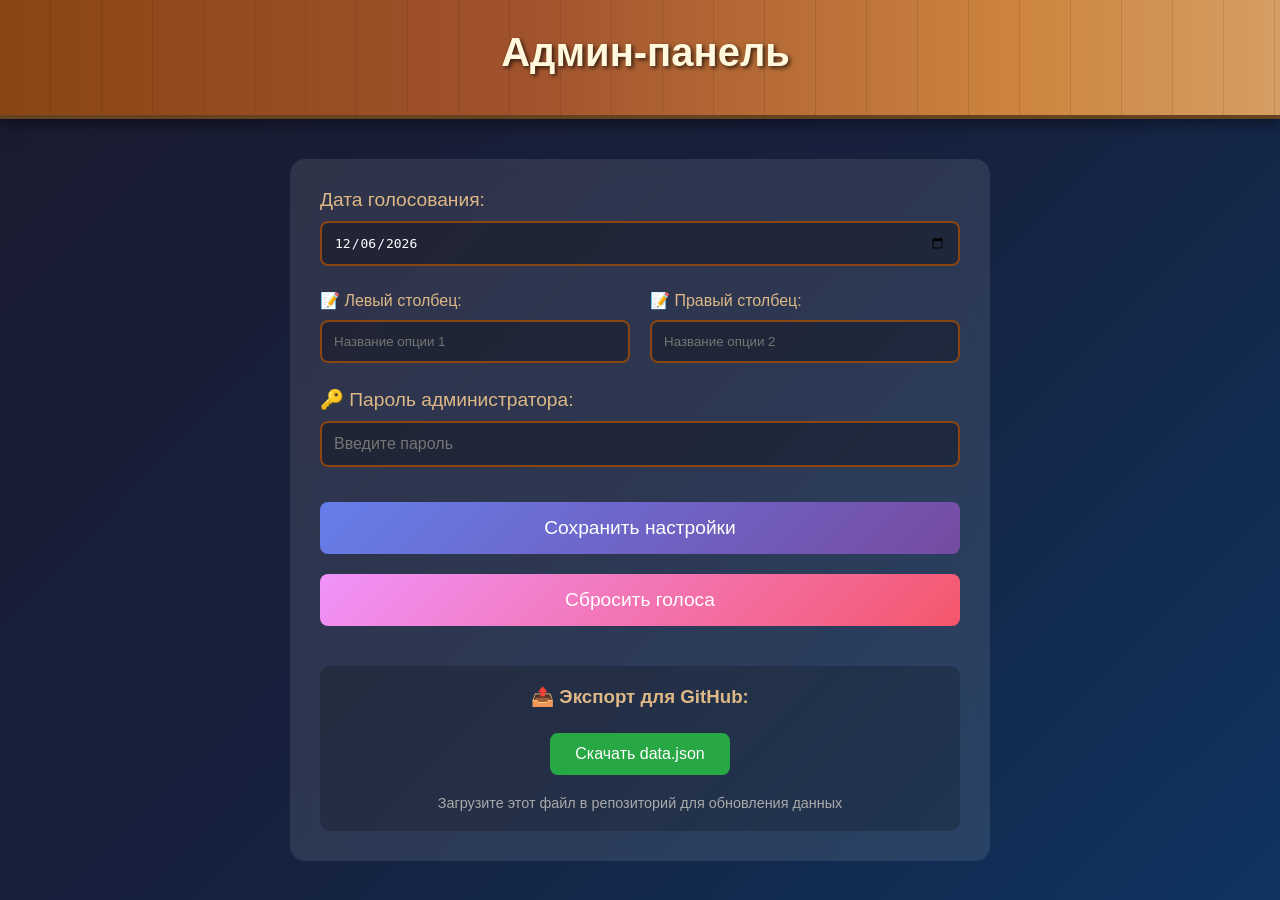
==== admin.html @ f6405e1c "Add files via upload" ====
<!DOCTYPE html>
<html lang="ru">
<head>
    <meta charset="UTF-8">
    <meta name="viewport" content="width=device-width, initial-scale=1.0">
    <title>Админ-панель</title>
    <link rel="stylesheet" href="style.css">
</head>
<body>
    <div class="wood-header">
        <h1>️ Админ-панель</h1>
    </div>

    <div class="admin-container">
        <div class="form-group">
            <label> Дата голосования:</label>
            <input type="date" id="vote-date">
        </div>

        <div class="columns-setup">
            <div class="column-input">
                <label>📝 Левый столбец:</label>
                <input type="text" id="left-option" placeholder="Название опции 1">
            </div>

            <div class="column-input">
                <label>📝 Правый столбец:</label>
                <input type="text" id="right-option" placeholder="Название опции 2">
            </div>
        </div>

        <div class="form-group">
            <label>🔑 Пароль администратора:</label>
            <input type="password" id="admin-password" placeholder="Введите пароль">
        </div>

        <button class="save-btn" onclick="saveSettings()"> Сохранить настройки</button>
        <button class="reset-btn" onclick="resetVotes()"> Сбросить голоса</button>
        
        <div class="export-section">
            <h3>📤 Экспорт для GitHub:</h3>
            <button onclick="exportData()">Скачать data.json</button>
            <p class="hint">Загрузите этот файл в репозиторий для обновления данных</p>
        </div>
    </div>

    <script src="admin.js"></script>
</body>
</html>
---- style.css ----
* {
    margin: 0;
    padding: 0;
    box-sizing: border-box;
}

body {
    font-family: 'Segoe UI', Tahoma, Geneva, Verdana, sans-serif;
    background: linear-gradient(135deg, #1a1a2e 0%, #16213e 50%, #0f3460 100%);
    min-height: 100vh;
    color: #fff;
}

.wood-header {
    background: linear-gradient(90deg, #8B4513 0%, #A0522D 20%, #CD853F 40%, #DEB887 60%, #CD853F 80%, #A0522D 100%);
    background-size: 200% 100%;
    padding: 30px;
    text-align: center;
    box-shadow: 0 4px 15px rgba(0,0,0,0.5);
    border-bottom: 4px solid #654321;
    position: relative;
    overflow: hidden;
}

.wood-header::before {
    content: '';
    position: absolute;
    top: 0;
    left: 0;
    right: 0;
    bottom: 0;
    background: repeating-linear-gradient(
        90deg,
        transparent,
        transparent 50px,
        rgba(0,0,0,0.1) 50px,
        rgba(0,0,0,0.1) 51px
    );
    pointer-events: none;
}

.wood-header h1 {
    color: #FFF8DC;
    text-shadow: 2px 2px 4px rgba(0,0,0,0.7);
    font-size: 2.5em;
    margin-bottom: 10px;
    position: relative;
    z-index: 1;
}

.wood-header p {
    color: #FFE4B5;
    font-size: 1.2em;
    position: relative;
    z-index: 1;
}

.container {
    max-width: 900px;
    margin: 50px auto;
    padding: 20px;
}

.voting-box {
    display: flex;
    justify-content: space-between;
    align-items: center;
    gap: 20px;
    flex-wrap: wrap;
}

.option {
    flex: 1;
    min-width: 250px;
    background: rgba(255,255,255,0.1);
    border: 3px solid #DEB887;
    border-radius: 15px;
    padding: 40px 20px;
    text-align: center;
    cursor: pointer;
    transition: all 0.3s ease;
    backdrop-filter: blur(10px);
}

.option:hover {
    transform: translateY(-5px);
    box-shadow: 0 10px 30px rgba(222,184,135,0.4);
    background: rgba(255,255,255,0.15);
}

.option h2 {
    font-size: 1.8em;
    margin-bottom: 20px;
    color: #FFE4B5;
}

.progress-bar {
    width: 100%;
    height: 30px;
    background: rgba(0,0,0,0.3);
    border-radius: 15px;
    overflow: hidden;
    margin: 15px 0;
    border: 2px solid #8B4513;
}

.progress {
    height: 100%;
    background: linear-gradient(90deg, #FFD700, #FFA500);
    transition: width 0.5s ease;
    border-radius: 13px;
}

.percentage {
    font-size: 2em;
    font-weight: bold;
    color: #FFD700;
}

.divider {
    font-size: 2em;
    font-weight: bold;
    color: #DEB887;
    padding: 20px;
    background: rgba(139,69,19,0.3);
    border-radius: 50%;
    width: 80px;
    height: 80px;
    display: flex;
    align-items: center;
    justify-content: center;
    border: 3px solid #DEB887;
}

.stats {
    text-align: center;
    margin-top: 40px;
    padding: 20px;
    background: rgba(255,255,255,0.05);
    border-radius: 10px;
    font-size: 1.3em;
}

/* Админ-панель */
.admin-container {
    max-width: 700px;
    margin: 40px auto;
    padding: 30px;
    background: rgba(255,255,255,0.1);
    border-radius: 15px;
    backdrop-filter: blur(10px);
}

.form-group {
    margin-bottom: 25px;
}

.form-group label {
    display: block;
    margin-bottom: 10px;
    font-size: 1.2em;
    color: #DEB887;
}

.form-group input {
    width: 100%;
    padding: 12px;
    border: 2px solid #8B4513;
    border-radius: 8px;
    background: rgba(0,0,0,0.3);
    color: #fff;
    font-size: 1em;
}

.columns-setup {
    display: grid;
    grid-template-columns: 1fr 1fr;
    gap: 20px;
    margin-bottom: 25px;
}

.column-input label {
    display: block;
    margin-bottom: 10px;
    color: #DEB887;
}

.column-input input {
    width: 100%;
    padding: 12px;
    border: 2px solid #8B4513;
    border-radius: 8px;
    background: rgba(0,0,0,0.3);
    color: #fff;
}

.save-btn, .reset-btn {
    width: 100%;
    padding: 15px;
    margin: 10px 0;
    border: none;
    border-radius: 8px;
    font-size: 1.2em;
    cursor: pointer;
    transition: all 0.3s;
}

.save-btn {
    background: linear-gradient(135deg, #667eea 0%, #764ba2 100%);
    color: white;
}

.reset-btn {
    background: linear-gradient(135deg, #f093fb 0%, #f5576c 100%);
    color: white;
}

.save-btn:hover, .reset-btn:hover {
    transform: translateY(-2px);
    box-shadow: 0 5px 15px rgba(0,0,0,0.3);
}

.export-section {
    margin-top: 30px;
    padding: 20px;
    background: rgba(0,0,0,0.2);
    border-radius: 10px;
    text-align: center;
}

.export-section h3 {
    margin-bottom: 15px;
    color: #DEB887;
}

.export-section button {
    padding: 12px 25px;
    background: #28a745;
    color: white;
    border: none;
    border-radius: 8px;
    cursor: pointer;
    font-size: 1em;
    margin: 10px;
}

.hint {
    margin-top: 10px;
    font-size: 0.9em;
    color: #aaa;
}

@media (max-width: 768px) {
    .columns-setup {
        grid-template-columns: 1fr;
    }
    
    .voting-box {
        flex-direction: column;
    }
    
    .divider {
        transform: rotate(90deg);
    }
}
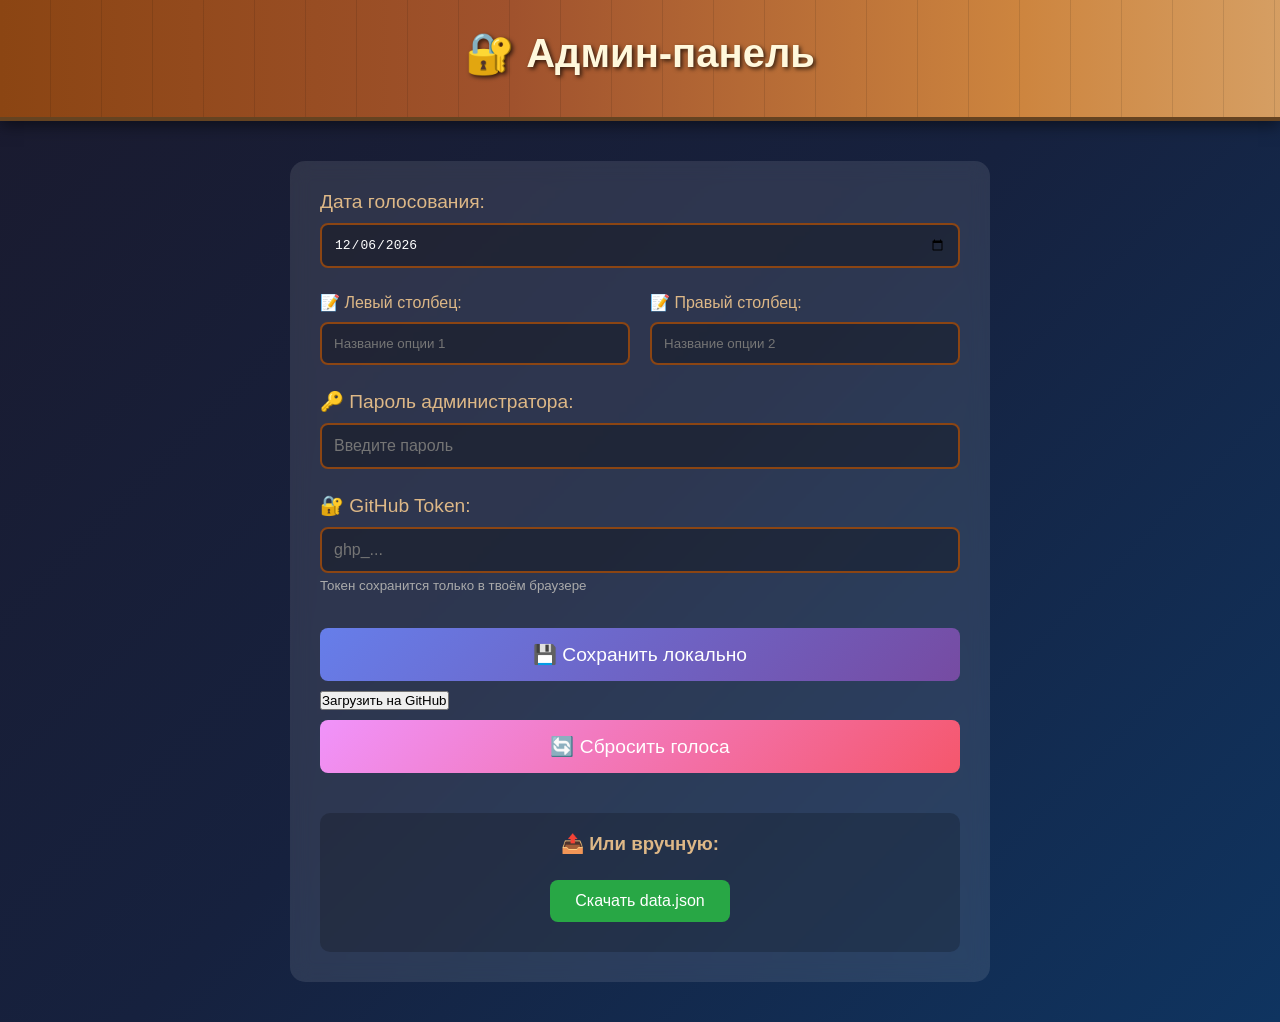
==== commit f7d3f454: "Update admin.html" ====
--- a/admin.html
+++ b/admin.html
@@ -8,7 +8,7 @@
 </head>
 <body>
     <div class="wood-header">
-        <h1>️ Админ-панель</h1>
+        <h1>🔐 Админ-панель</h1>
     </div>
 
     <div class="admin-container">
@@ -34,16 +34,26 @@
             <input type="password" id="admin-password" placeholder="Введите пароль">
         </div>
 
-        <button class="save-btn" onclick="saveSettings()"> Сохранить настройки</button>
-        <button class="reset-btn" onclick="resetVotes()"> Сбросить голоса</button>
+        <div class="form-group">
+            <label>🔐 GitHub Token:</label>
+            <input type="password" id="github-token" placeholder="ghp_...">
+            <small style="color: #aaa; display: block; margin-top: 5px;">
+                Токен сохранится только в твоём браузере
+            </small>
+        </div>
+
+        <button class="save-btn" onclick="saveSettings()">💾 Сохранить локально</button>
+        <button class="auto-save-btn" onclick="saveAndPushToGitHub()"> Загрузить на GitHub</button>
+        <button class="reset-btn" onclick="resetVotes()">🔄 Сбросить голоса</button>
         
         <div class="export-section">
-            <h3>📤 Экспорт для GitHub:</h3>
+            <h3>📤 Или вручную:</h3>
             <button onclick="exportData()">Скачать data.json</button>
-            <p class="hint">Загрузите этот файл в репозиторий для обновления данных</p>
         </div>
+
+        <div id="status" class="status-message"></div>
     </div>
 
     <script src="admin.js"></script>
 </body>
-</html>+</html>
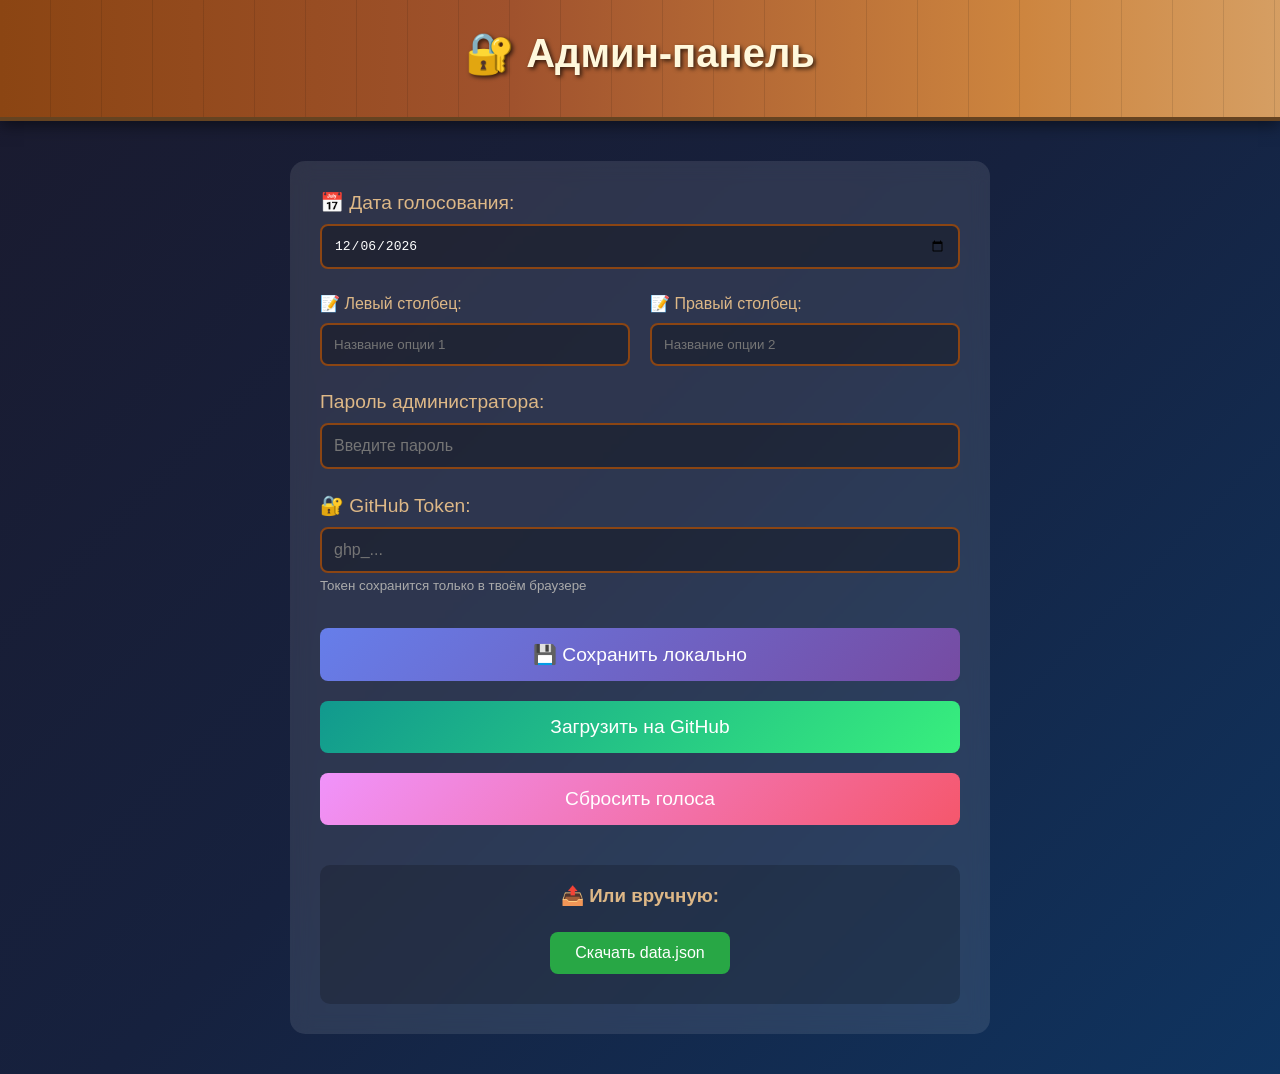
==== commit 5202b499: "Update admin.html" ====
--- a/admin.html
+++ b/admin.html
@@ -13,7 +13,7 @@
 
     <div class="admin-container">
         <div class="form-group">
-            <label> Дата голосования:</label>
+            <label>📅 Дата голосования:</label>
             <input type="date" id="vote-date">
         </div>
 
@@ -30,7 +30,7 @@
         </div>
 
         <div class="form-group">
-            <label>🔑 Пароль администратора:</label>
+            <label> Пароль администратора:</label>
             <input type="password" id="admin-password" placeholder="Введите пароль">
         </div>
 
@@ -44,7 +44,7 @@
 
         <button class="save-btn" onclick="saveSettings()">💾 Сохранить локально</button>
         <button class="auto-save-btn" onclick="saveAndPushToGitHub()"> Загрузить на GitHub</button>
-        <button class="reset-btn" onclick="resetVotes()">🔄 Сбросить голоса</button>
+        <button class="reset-btn" onclick="resetVotes()"> Сбросить голоса</button>
         
         <div class="export-section">
             <h3>📤 Или вручную:</h3>
--- a/style.css
+++ b/style.css
@@ -194,7 +194,7 @@
     color: #fff;
 }
 
-.save-btn, .reset-btn {
+.save-btn, .reset-btn, .auto-save-btn {
     width: 100%;
     padding: 15px;
     margin: 10px 0;
@@ -215,7 +215,12 @@
     color: white;
 }
 
-.save-btn:hover, .reset-btn:hover {
+.auto-save-btn {
+    background: linear-gradient(135deg, #11998e 0%, #38ef7d 100%);
+    color: white;
+}
+
+.save-btn:hover, .reset-btn:hover, .auto-save-btn:hover {
     transform: translateY(-2px);
     box-shadow: 0 5px 15px rgba(0,0,0,0.3);
 }
@@ -248,6 +253,10 @@
     margin-top: 10px;
     font-size: 0.9em;
     color: #aaa;
+}
+
+.status-message {
+    display: none;
 }
 
 @media (max-width: 768px) {
@@ -262,4 +271,4 @@
     .divider {
         transform: rotate(90deg);
     }
-}+}
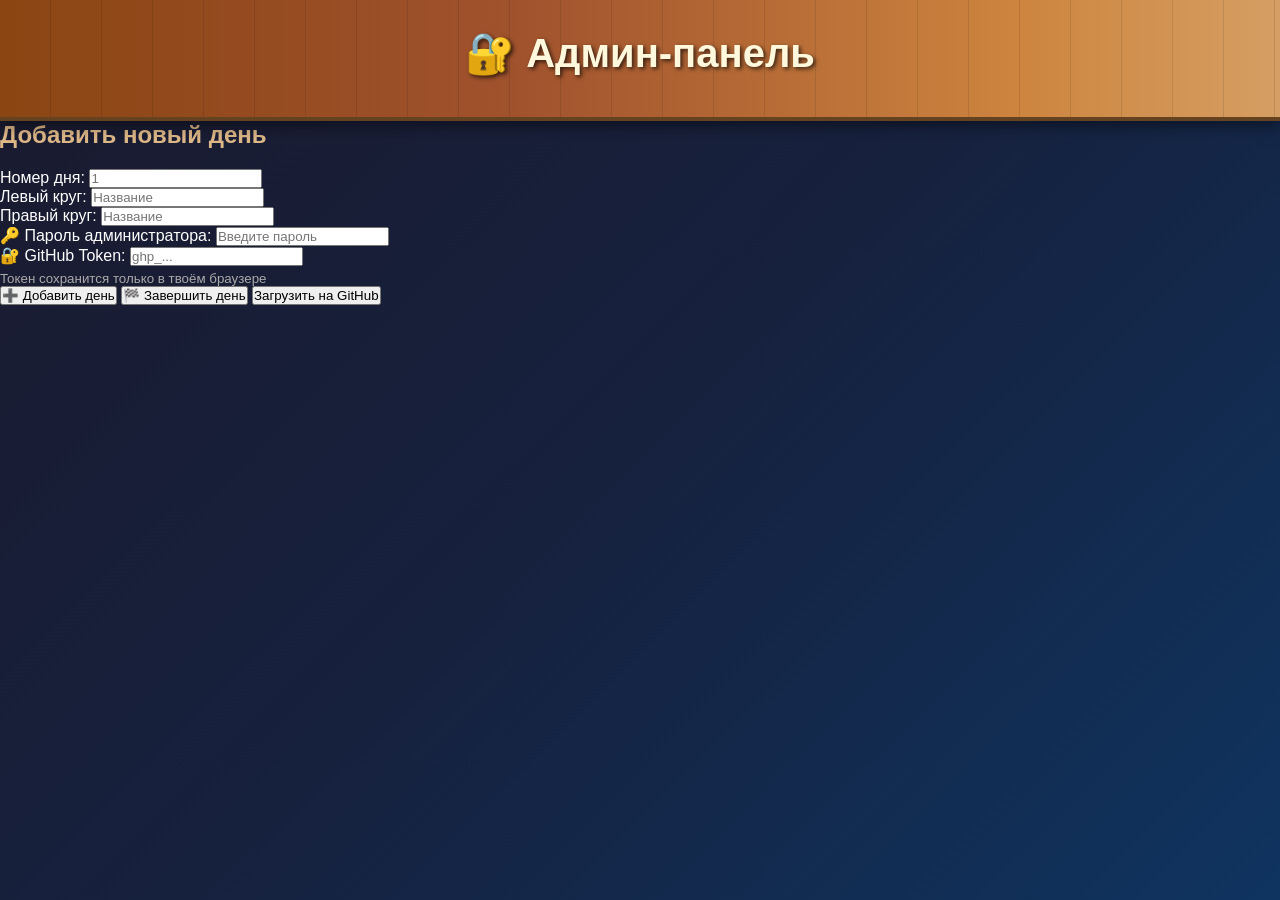
==== commit fecb6127: "Update admin.html" ====
--- a/admin.html
+++ b/admin.html
@@ -12,25 +12,27 @@
     </div>
 
     <div class="admin-container">
+        <h2 style="margin-bottom: 20px; color: #DEB887;">Добавить новый день</h2>
+        
         <div class="form-group">
-            <label>📅 Дата голосования:</label>
-            <input type="date" id="vote-date">
+            <label> Номер дня:</label>
+            <input type="number" id="day-number" placeholder="1" min="1">
         </div>
 
         <div class="columns-setup">
             <div class="column-input">
-                <label>📝 Левый столбец:</label>
-                <input type="text" id="left-option" placeholder="Название опции 1">
+                <label> Левый круг:</label>
+                <input type="text" id="left-option" placeholder="Название">
             </div>
 
             <div class="column-input">
-                <label>📝 Правый столбец:</label>
-                <input type="text" id="right-option" placeholder="Название опции 2">
+                <label> Правый круг:</label>
+                <input type="text" id="right-option" placeholder="Название">
             </div>
         </div>
 
         <div class="form-group">
-            <label> Пароль администратора:</label>
+            <label>🔑 Пароль администратора:</label>
             <input type="password" id="admin-password" placeholder="Введите пароль">
         </div>
 
@@ -42,15 +44,10 @@
             </small>
         </div>
 
-        <button class="save-btn" onclick="saveSettings()">💾 Сохранить локально</button>
-        <button class="auto-save-btn" onclick="saveAndPushToGitHub()"> Загрузить на GitHub</button>
-        <button class="reset-btn" onclick="resetVotes()"> Сбросить голоса</button>
+        <button class="auto-save-btn" onclick="addDay()">➕ Добавить день</button>
+        <button class="reset-btn" onclick="finishDay()">🏁 Завершить день</button>
+        <button class="save-btn" onclick="uploadToGitHub()"> Загрузить на GitHub</button>
         
-        <div class="export-section">
-            <h3>📤 Или вручную:</h3>
-            <button onclick="exportData()">Скачать data.json</button>
-        </div>
-
         <div id="status" class="status-message"></div>
     </div>
 
--- a/style.css
+++ b/style.css
@@ -9,6 +9,7 @@
     background: linear-gradient(135deg, #1a1a2e 0%, #16213e 50%, #0f3460 100%);
     min-height: 100vh;
     color: #fff;
+    overflow-x: hidden;
 }
 
 .wood-header {
@@ -55,220 +56,161 @@
     z-index: 1;
 }
 
-.container {
+.tournament-container {
     max-width: 900px;
     margin: 50px auto;
     padding: 20px;
-}
-
-.voting-box {
-    display: flex;
-    justify-content: space-between;
-    align-items: center;
-    gap: 20px;
-    flex-wrap: wrap;
-}
-
-.option {
-    flex: 1;
-    min-width: 250px;
-    background: rgba(255,255,255,0.1);
-    border: 3px solid #DEB887;
-    border-radius: 15px;
-    padding: 40px 20px;
-    text-align: center;
-    cursor: pointer;
-    transition: all 0.3s ease;
-    backdrop-filter: blur(10px);
-}
-
-.option:hover {
-    transform: translateY(-5px);
-    box-shadow: 0 10px 30px rgba(222,184,135,0.4);
-    background: rgba(255,255,255,0.15);
-}
-
-.option h2 {
-    font-size: 1.8em;
-    margin-bottom: 20px;
-    color: #FFE4B5;
-}
-
-.progress-bar {
-    width: 100%;
-    height: 30px;
-    background: rgba(0,0,0,0.3);
-    border-radius: 15px;
-    overflow: hidden;
-    margin: 15px 0;
-    border: 2px solid #8B4513;
-}
-
-.progress {
-    height: 100%;
-    background: linear-gradient(90deg, #FFD700, #FFA500);
-    transition: width 0.5s ease;
-    border-radius: 13px;
-}
-
-.percentage {
-    font-size: 2em;
-    font-weight: bold;
-    color: #FFD700;
-}
-
-.divider {
-    font-size: 2em;
-    font-weight: bold;
-    color: #DEB887;
-    padding: 20px;
-    background: rgba(139,69,19,0.3);
-    border-radius: 50%;
-    width: 80px;
-    height: 80px;
+    display: flex;
+    flex-direction: column;
+    gap: 80px;
+}
+
+.day-row {
     display: flex;
     align-items: center;
     justify-content: center;
-    border: 3px solid #DEB887;
-}
-
-.stats {
+    gap: 30px;
+    position: relative;
+    animation: fadeIn 0.5s ease;
+}
+
+@keyframes fadeIn {
+    from {
+        opacity: 0;
+        transform: translateY(20px);
+    }
+    to {
+        opacity: 1;
+        transform: translateY(0);
+    }
+}
+
+.circle {
+    width: 150px;
+    height: 150px;
+    border-radius: 50%;
+    background: linear-gradient(135deg, #FF6B00 0%, #FF8C00 100%);
+    display: flex;
+    align-items: center;
+    justify-content: center;
     text-align: center;
-    margin-top: 40px;
-    padding: 20px;
-    background: rgba(255,255,255,0.05);
-    border-radius: 10px;
     font-size: 1.3em;
-}
-
-/* Админ-панель */
-.admin-container {
-    max-width: 700px;
-    margin: 40px auto;
-    padding: 30px;
-    background: rgba(255,255,255,0.1);
+    font-weight: bold;
+    color: #fff;
+    text-shadow: 1px 1px 2px rgba(0,0,0,0.5);
+    box-shadow: 0 5px 20px rgba(255,107,0,0.4);
+    transition: all 0.5s ease;
+    cursor: pointer;
+    padding: 15px;
+    border: 3px solid #FFD700;
+}
+
+.circle:hover {
+    transform: scale(1.1);
+    box-shadow: 0 8px 30px rgba(255,107,0,0.6);
+}
+
+.circle.winner {
+    background: linear-gradient(135deg, #FFD700 0%, #FFA500 100%);
+    box-shadow: 0 0 40px rgba(255,215,0,0.8);
+    animation: glow 2s ease-in-out infinite;
+    border: 4px solid #FFD700;
+}
+
+@keyframes glow {
+    0%, 100% {
+        box-shadow: 0 0 40px rgba(255,215,0,0.8);
+    }
+    50% {
+        box-shadow: 0 0 60px rgba(255,215,0,1);
+    }
+}
+
+.circle.loser {
+    opacity: 0.2;
+    transform: scale(0.8);
+    pointer-events: none;
+}
+
+.day-box {
+    width: 200px;
+    height: 120px;
+    background: linear-gradient(135deg, #FF6B00 0%, #FF8C00 100%);
     border-radius: 15px;
-    backdrop-filter: blur(10px);
-}
-
-.form-group {
-    margin-bottom: 25px;
-}
-
-.form-group label {
-    display: block;
-    margin-bottom: 10px;
-    font-size: 1.2em;
-    color: #DEB887;
-}
-
-.form-group input {
-    width: 100%;
-    padding: 12px;
-    border: 2px solid #8B4513;
-    border-radius: 8px;
-    background: rgba(0,0,0,0.3);
+    display: flex;
+    align-items: center;
+    justify-content: center;
+    font-size: 1.5em;
+    font-weight: bold;
     color: #fff;
-    font-size: 1em;
-}
-
-.columns-setup {
-    display: grid;
-    grid-template-columns: 1fr 1fr;
-    gap: 20px;
-    margin-bottom: 25px;
-}
-
-.column-input label {
-    display: block;
-    margin-bottom: 10px;
-    color: #DEB887;
-}
-
-.column-input input {
-    width: 100%;
-    padding: 12px;
-    border: 2px solid #8B4513;
-    border-radius: 8px;
-    background: rgba(0,0,0,0.3);
-    color: #fff;
-}
-
-.save-btn, .reset-btn, .auto-save-btn {
-    width: 100%;
-    padding: 15px;
-    margin: 10px 0;
-    border: none;
-    border-radius: 8px;
-    font-size: 1.2em;
-    cursor: pointer;
-    transition: all 0.3s;
-}
-
-.save-btn {
-    background: linear-gradient(135deg, #667eea 0%, #764ba2 100%);
-    color: white;
-}
-
-.reset-btn {
-    background: linear-gradient(135deg, #f093fb 0%, #f5576c 100%);
-    color: white;
-}
-
-.auto-save-btn {
-    background: linear-gradient(135deg, #11998e 0%, #38ef7d 100%);
-    color: white;
-}
-
-.save-btn:hover, .reset-btn:hover, .auto-save-btn:hover {
-    transform: translateY(-2px);
-    box-shadow: 0 5px 15px rgba(0,0,0,0.3);
-}
-
-.export-section {
-    margin-top: 30px;
-    padding: 20px;
-    background: rgba(0,0,0,0.2);
-    border-radius: 10px;
-    text-align: center;
-}
-
-.export-section h3 {
-    margin-bottom: 15px;
-    color: #DEB887;
-}
-
-.export-section button {
-    padding: 12px 25px;
-    background: #28a745;
-    color: white;
-    border: none;
-    border-radius: 8px;
-    cursor: pointer;
-    font-size: 1em;
-    margin: 10px;
-}
-
-.hint {
-    margin-top: 10px;
+    text-shadow: 2px 2px 4px rgba(0,0,0,0.5);
+    box-shadow: 0 5px 20px rgba(255,107,0,0.4);
+    position: relative;
+    border: 3px solid #FFD700;
+}
+
+.arrow {
+    position: absolute;
+    width: 50px;
+    height: 2px;
+    background: #fff;
+    top: 50%;
+    transform: translateY(-50%);
+}
+
+.arrow::after {
+    content: '';
+    position: absolute;
+    width: 0;
+    height: 0;
+    border-top: 8px solid transparent;
+    border-bottom: 8px solid transparent;
+}
+
+.arrow-left {
+    right: 100%;
+    margin-right: 10px;
+}
+
+.arrow-left::after {
+    left: -10px;
+    border-right: 12px solid #fff;
+}
+
+.arrow-right {
+    left: 100%;
+    margin-left: 10px;
+}
+
+.arrow-right::after {
+    right: -10px;
+    border-left: 12px solid #fff;
+}
+
+.vote-count {
+    position: absolute;
+    bottom: -30px;
+    left: 50%;
+    transform: translateX(-50%);
     font-size: 0.9em;
-    color: #aaa;
-}
-
-.status-message {
-    display: none;
+    color: #FFD700;
+    white-space: nowrap;
 }
 
 @media (max-width: 768px) {
-    .columns-setup {
-        grid-template-columns: 1fr;
+    .circle {
+        width: 100px;
+        height: 100px;
+        font-size: 1em;
     }
     
-    .voting-box {
-        flex-direction: column;
+    .day-box {
+        width: 150px;
+        height: 90px;
+        font-size: 1.2em;
     }
     
-    .divider {
-        transform: rotate(90deg);
-    }
-}
+    .tournament-container {
+        gap: 50px;
+    }
+}
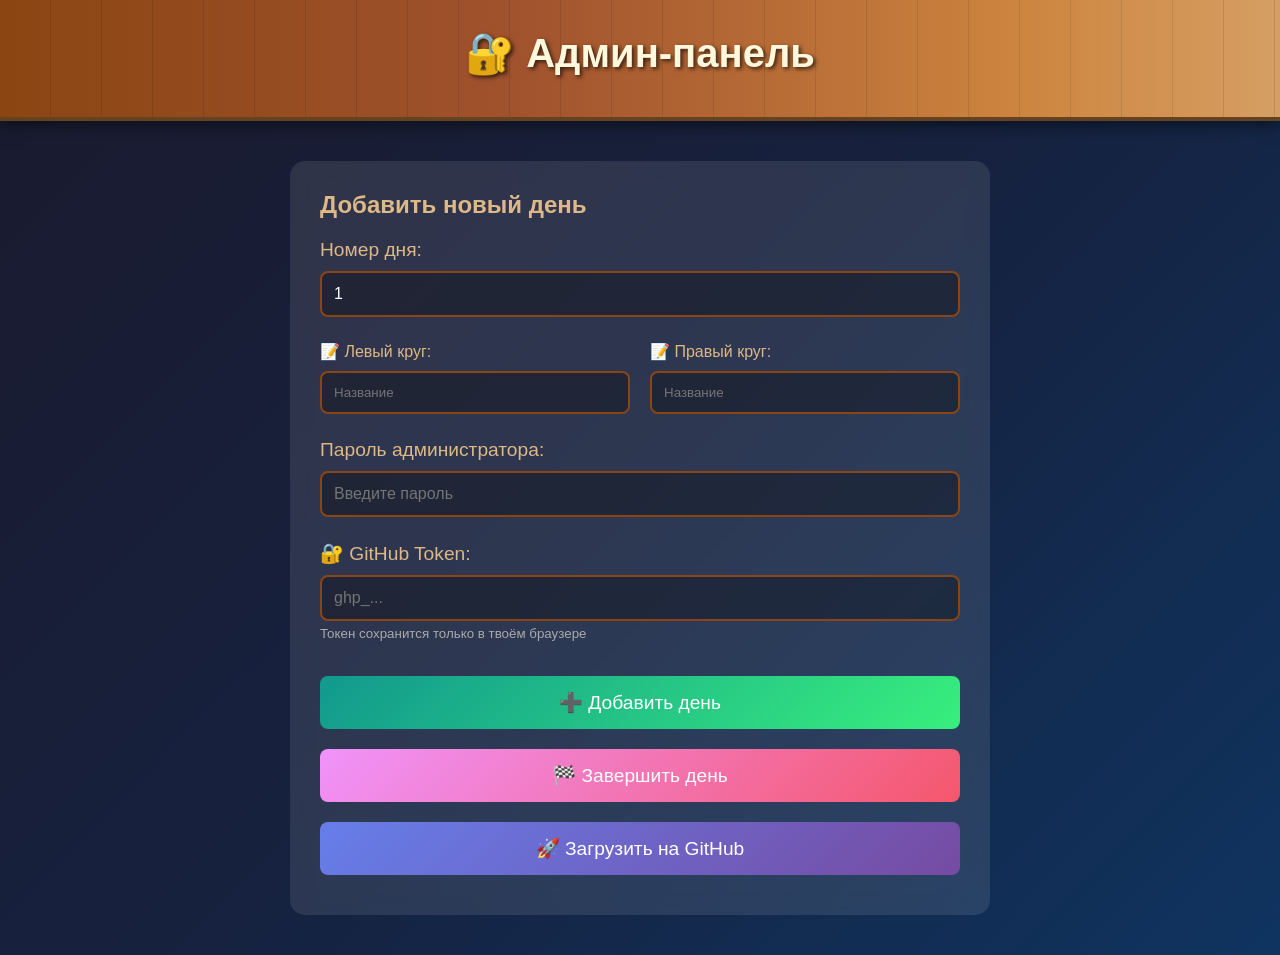
==== commit 14c0273a: "Update admin.html" ====
--- a/admin.html
+++ b/admin.html
@@ -5,6 +5,102 @@
     <meta name="viewport" content="width=device-width, initial-scale=1.0">
     <title>Админ-панель</title>
     <link rel="stylesheet" href="style.css">
+    <style>
+        .admin-container {
+            max-width: 700px;
+            margin: 40px auto;
+            padding: 30px;
+            background: rgba(255,255,255,0.1);
+            border-radius: 15px;
+            backdrop-filter: blur(10px);
+        }
+
+        .form-group {
+            margin-bottom: 25px;
+        }
+
+        .form-group label {
+            display: block;
+            margin-bottom: 10px;
+            font-size: 1.2em;
+            color: #DEB887;
+        }
+
+        .form-group input {
+            width: 100%;
+            padding: 12px;
+            border: 2px solid #8B4513;
+            border-radius: 8px;
+            background: rgba(0,0,0,0.3);
+            color: #fff;
+            font-size: 1em;
+        }
+
+        .columns-setup {
+            display: grid;
+            grid-template-columns: 1fr 1fr;
+            gap: 20px;
+            margin-bottom: 25px;
+        }
+
+        .column-input label {
+            display: block;
+            margin-bottom: 10px;
+            color: #DEB887;
+        }
+
+        .column-input input {
+            width: 100%;
+            padding: 12px;
+            border: 2px solid #8B4513;
+            border-radius: 8px;
+            background: rgba(0,0,0,0.3);
+            color: #fff;
+        }
+
+        button {
+            width: 100%;
+            padding: 15px;
+            margin: 10px 0;
+            border: none;
+            border-radius: 8px;
+            font-size: 1.2em;
+            cursor: pointer;
+            transition: all 0.3s;
+            color: white;
+        }
+
+        .save-btn {
+            background: linear-gradient(135deg, #667eea 0%, #764ba2 100%);
+        }
+
+        .auto-save-btn {
+            background: linear-gradient(135deg, #11998e 0%, #38ef7d 100%);
+        }
+
+        .reset-btn {
+            background: linear-gradient(135deg, #f093fb 0%, #f5576c 100%);
+        }
+
+        button:hover {
+            transform: translateY(-2px);
+            box-shadow: 0 5px 15px rgba(0,0,0,0.3);
+        }
+
+        .status-message {
+            display: none;
+            padding: 15px;
+            border-radius: 8px;
+            margin-top: 20px;
+            text-align: center;
+            font-size: 1.1em;
+        }
+
+        h2 {
+            margin-bottom: 20px;
+            color: #DEB887;
+        }
+    </style>
 </head>
 <body>
     <div class="wood-header">
@@ -12,7 +108,7 @@
     </div>
 
     <div class="admin-container">
-        <h2 style="margin-bottom: 20px; color: #DEB887;">Добавить новый день</h2>
+        <h2>Добавить новый день</h2>
         
         <div class="form-group">
             <label> Номер дня:</label>
@@ -21,18 +117,18 @@
 
         <div class="columns-setup">
             <div class="column-input">
-                <label> Левый круг:</label>
+                <label>📝 Левый круг:</label>
                 <input type="text" id="left-option" placeholder="Название">
             </div>
 
             <div class="column-input">
-                <label> Правый круг:</label>
+                <label>📝 Правый круг:</label>
                 <input type="text" id="right-option" placeholder="Название">
             </div>
         </div>
 
         <div class="form-group">
-            <label>🔑 Пароль администратора:</label>
+            <label> Пароль администратора:</label>
             <input type="password" id="admin-password" placeholder="Введите пароль">
         </div>
 
@@ -46,7 +142,7 @@
 
         <button class="auto-save-btn" onclick="addDay()">➕ Добавить день</button>
         <button class="reset-btn" onclick="finishDay()">🏁 Завершить день</button>
-        <button class="save-btn" onclick="uploadToGitHub()"> Загрузить на GitHub</button>
+        <button class="save-btn" onclick="uploadToGitHub()">🚀 Загрузить на GitHub</button>
         
         <div id="status" class="status-message"></div>
     </div>
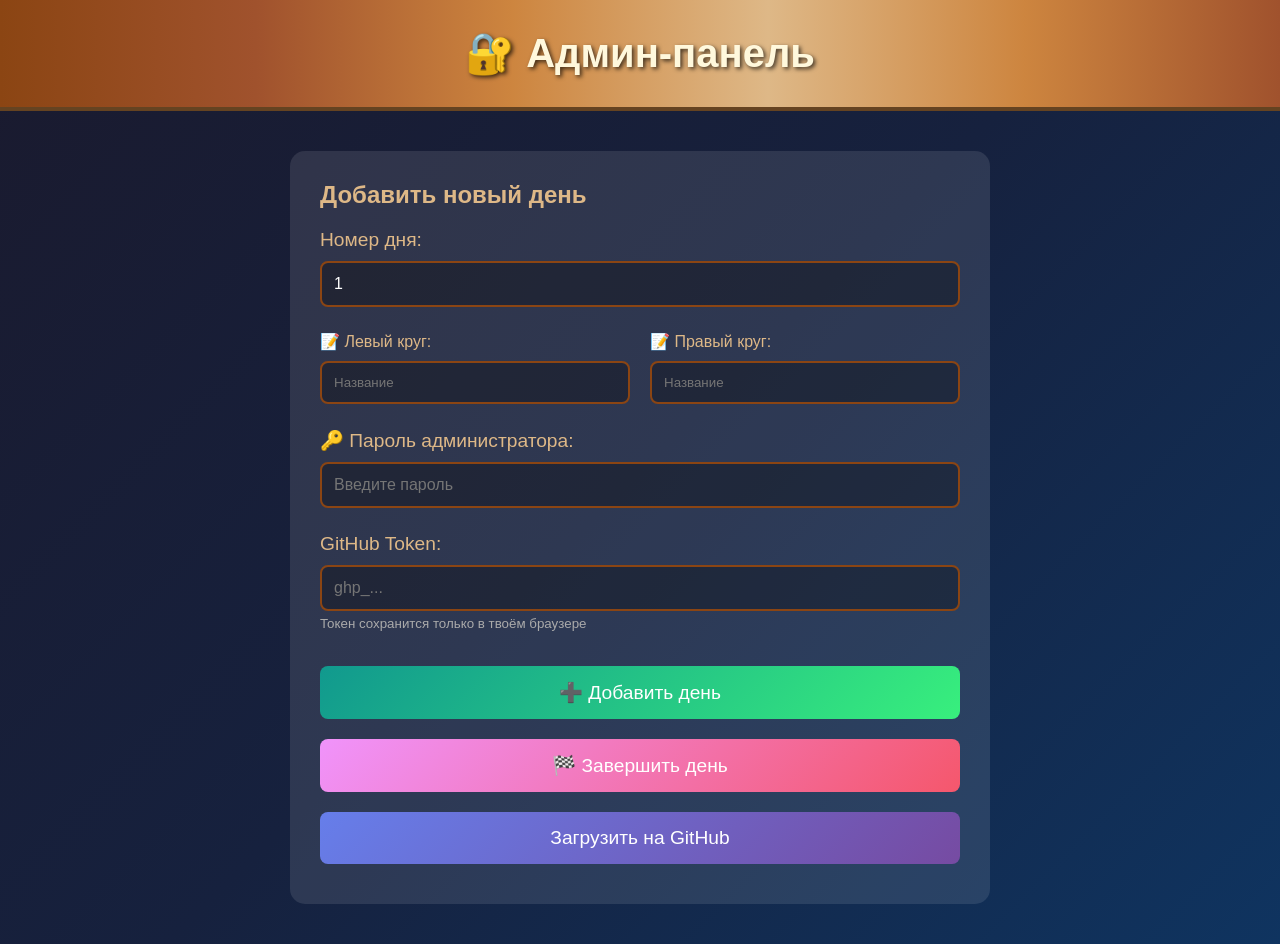
==== commit 9552c377: "Update admin.html" ====
--- a/admin.html
+++ b/admin.html
@@ -4,28 +4,40 @@
     <meta charset="UTF-8">
     <meta name="viewport" content="width=device-width, initial-scale=1.0">
     <title>Админ-панель</title>
-    <link rel="stylesheet" href="style.css">
     <style>
+        * { margin: 0; padding: 0; box-sizing: border-box; }
+        body {
+            font-family: 'Segoe UI', sans-serif;
+            background: linear-gradient(135deg, #1a1a2e 0%, #16213e 50%, #0f3460 100%);
+            min-height: 100vh;
+            color: #fff;
+        }
+        .wood-header {
+            background: linear-gradient(90deg, #8B4513, #A0522D, #CD853F, #DEB887, #CD853F, #A0522D);
+            padding: 30px;
+            text-align: center;
+            border-bottom: 4px solid #654321;
+        }
+        .wood-header h1 {
+            color: #FFF8DC;
+            text-shadow: 2px 2px 4px rgba(0,0,0,0.7);
+            font-size: 2.5em;
+        }
         .admin-container {
             max-width: 700px;
             margin: 40px auto;
             padding: 30px;
             background: rgba(255,255,255,0.1);
             border-radius: 15px;
-            backdrop-filter: blur(10px);
         }
-
-        .form-group {
-            margin-bottom: 25px;
-        }
-
+        h2 { color: #DEB887; margin-bottom: 20px; }
+        .form-group { margin-bottom: 25px; }
         .form-group label {
             display: block;
             margin-bottom: 10px;
             font-size: 1.2em;
             color: #DEB887;
         }
-
         .form-group input {
             width: 100%;
             padding: 12px;
@@ -35,20 +47,17 @@
             color: #fff;
             font-size: 1em;
         }
-
         .columns-setup {
             display: grid;
             grid-template-columns: 1fr 1fr;
             gap: 20px;
             margin-bottom: 25px;
         }
-
         .column-input label {
             display: block;
             margin-bottom: 10px;
             color: #DEB887;
         }
-
         .column-input input {
             width: 100%;
             padding: 12px;
@@ -57,7 +66,6 @@
             background: rgba(0,0,0,0.3);
             color: #fff;
         }
-
         button {
             width: 100%;
             padding: 15px;
@@ -66,39 +74,18 @@
             border-radius: 8px;
             font-size: 1.2em;
             cursor: pointer;
-            transition: all 0.3s;
             color: white;
         }
-
-        .save-btn {
-            background: linear-gradient(135deg, #667eea 0%, #764ba2 100%);
-        }
-
-        .auto-save-btn {
-            background: linear-gradient(135deg, #11998e 0%, #38ef7d 100%);
-        }
-
-        .reset-btn {
-            background: linear-gradient(135deg, #f093fb 0%, #f5576c 100%);
-        }
-
-        button:hover {
-            transform: translateY(-2px);
-            box-shadow: 0 5px 15px rgba(0,0,0,0.3);
-        }
-
+        .auto-save-btn { background: linear-gradient(135deg, #11998e, #38ef7d); }
+        .reset-btn { background: linear-gradient(135deg, #f093fb, #f5576c); }
+        .save-btn { background: linear-gradient(135deg, #667eea, #764ba2); }
+        button:hover { transform: translateY(-2px); box-shadow: 0 5px 15px rgba(0,0,0,0.3); }
         .status-message {
             display: none;
             padding: 15px;
             border-radius: 8px;
             margin-top: 20px;
             text-align: center;
-            font-size: 1.1em;
-        }
-
-        h2 {
-            margin-bottom: 20px;
-            color: #DEB887;
         }
     </style>
 </head>
@@ -120,7 +107,6 @@
                 <label>📝 Левый круг:</label>
                 <input type="text" id="left-option" placeholder="Название">
             </div>
-
             <div class="column-input">
                 <label>📝 Правый круг:</label>
                 <input type="text" id="right-option" placeholder="Название">
@@ -128,21 +114,19 @@
         </div>
 
         <div class="form-group">
-            <label> Пароль администратора:</label>
+            <label>🔑 Пароль администратора:</label>
             <input type="password" id="admin-password" placeholder="Введите пароль">
         </div>
 
         <div class="form-group">
-            <label>🔐 GitHub Token:</label>
+            <label> GitHub Token:</label>
             <input type="password" id="github-token" placeholder="ghp_...">
-            <small style="color: #aaa; display: block; margin-top: 5px;">
-                Токен сохранится только в твоём браузере
-            </small>
+            <small style="color: #aaa; display: block; margin-top: 5px;">Токен сохранится только в твоём браузере</small>
         </div>
 
         <button class="auto-save-btn" onclick="addDay()">➕ Добавить день</button>
         <button class="reset-btn" onclick="finishDay()">🏁 Завершить день</button>
-        <button class="save-btn" onclick="uploadToGitHub()">🚀 Загрузить на GitHub</button>
+        <button class="save-btn" onclick="uploadToGitHub()"> Загрузить на GitHub</button>
         
         <div id="status" class="status-message"></div>
     </div>
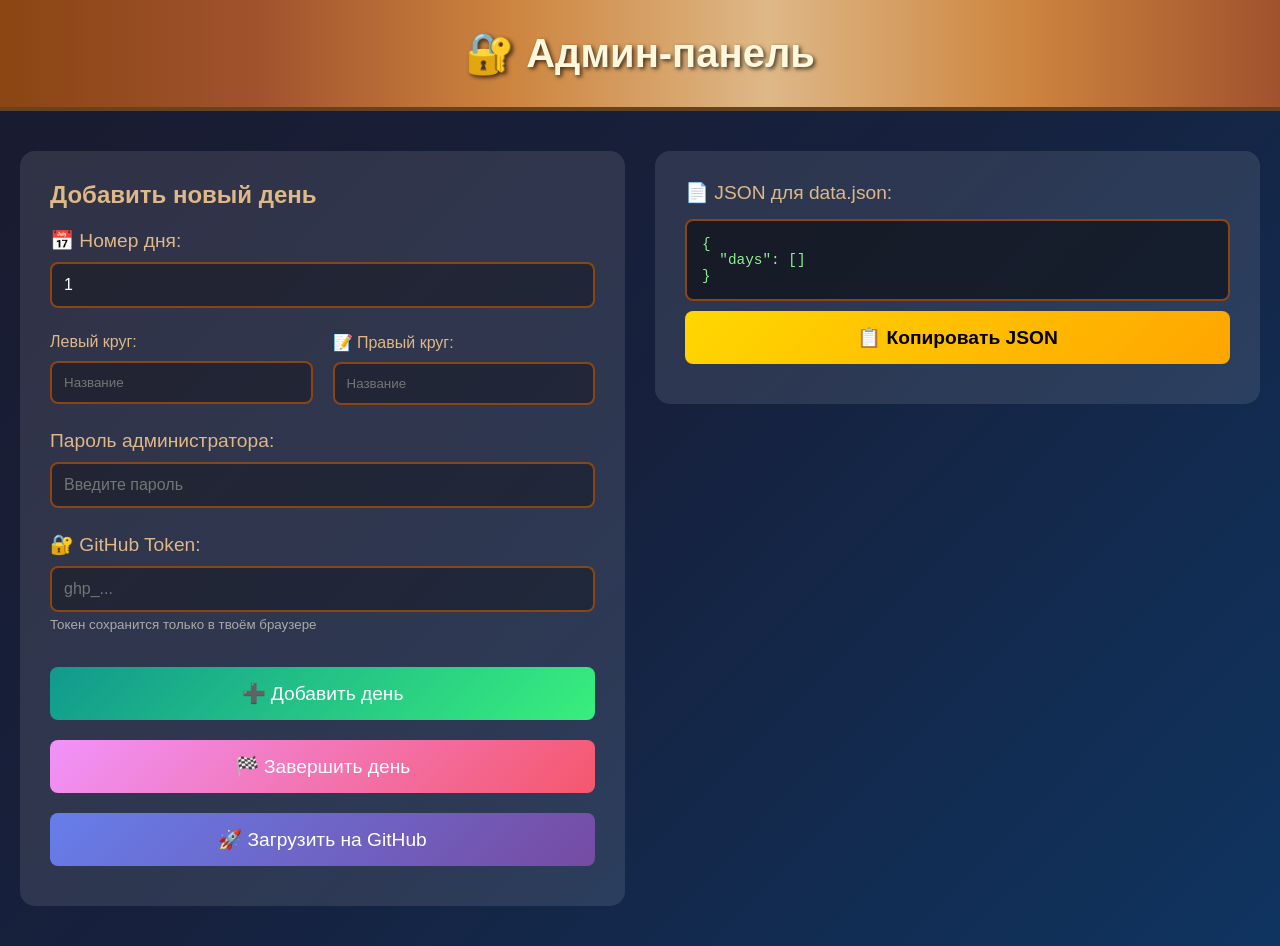
==== commit 640c86ef: "Update admin.html" ====
--- a/admin.html
+++ b/admin.html
@@ -23,12 +23,27 @@
             text-shadow: 2px 2px 4px rgba(0,0,0,0.7);
             font-size: 2.5em;
         }
-        .admin-container {
-            max-width: 700px;
+        .main-container {
+            display: flex;
+            gap: 30px;
+            max-width: 1400px;
             margin: 40px auto;
+            padding: 0 20px;
+        }
+        .form-container {
+            flex: 1;
             padding: 30px;
             background: rgba(255,255,255,0.1);
             border-radius: 15px;
+        }
+        .json-panel {
+            flex: 1;
+            padding: 30px;
+            background: rgba(255,255,255,0.1);
+            border-radius: 15px;
+            position: sticky;
+            top: 20px;
+            height: fit-content;
         }
         h2 { color: #DEB887; margin-bottom: 20px; }
         .form-group { margin-bottom: 25px; }
@@ -79,6 +94,11 @@
         .auto-save-btn { background: linear-gradient(135deg, #11998e, #38ef7d); }
         .reset-btn { background: linear-gradient(135deg, #f093fb, #f5576c); }
         .save-btn { background: linear-gradient(135deg, #667eea, #764ba2); }
+        .copy-btn { 
+            background: linear-gradient(135deg, #FFD700, #FFA500);
+            color: #000;
+            font-weight: bold;
+        }
         button:hover { transform: translateY(-2px); box-shadow: 0 5px 15px rgba(0,0,0,0.3); }
         .status-message {
             display: none;
@@ -87,6 +107,33 @@
             margin-top: 20px;
             text-align: center;
         }
+        .json-display {
+            background: rgba(0,0,0,0.5);
+            border: 2px solid #8B4513;
+            border-radius: 8px;
+            padding: 15px;
+            font-family: 'Courier New', monospace;
+            font-size: 0.9em;
+            color: #90EE90;
+            max-height: 600px;
+            overflow-y: auto;
+            white-space: pre-wrap;
+            word-wrap: break-word;
+        }
+        .json-label {
+            color: #DEB887;
+            font-size: 1.2em;
+            margin-bottom: 15px;
+            display: block;
+        }
+        @media (max-width: 900px) {
+            .main-container {
+                flex-direction: column;
+            }
+            .json-panel {
+                position: static;
+            }
+        }
     </style>
 </head>
 <body>
@@ -94,41 +141,51 @@
         <h1>🔐 Админ-панель</h1>
     </div>
 
-    <div class="admin-container">
-        <h2>Добавить новый день</h2>
-        
-        <div class="form-group">
-            <label> Номер дня:</label>
-            <input type="number" id="day-number" placeholder="1" min="1">
+    <div class="main-container">
+        <div class="form-container">
+            <h2>Добавить новый день</h2>
+            
+            <div class="form-group">
+                <label>📅 Номер дня:</label>
+                <input type="number" id="day-number" placeholder="1" min="1">
+            </div>
+
+            <div class="columns-setup">
+                <div class="column-input">
+                    <label> Левый круг:</label>
+                    <input type="text" id="left-option" placeholder="Название">
+                </div>
+                <div class="column-input">
+                    <label>📝 Правый круг:</label>
+                    <input type="text" id="right-option" placeholder="Название">
+                </div>
+            </div>
+
+            <div class="form-group">
+                <label> Пароль администратора:</label>
+                <input type="password" id="admin-password" placeholder="Введите пароль">
+            </div>
+
+            <div class="form-group">
+                <label>🔐 GitHub Token:</label>
+                <input type="password" id="github-token" placeholder="ghp_...">
+                <small style="color: #aaa; display: block; margin-top: 5px;">Токен сохранится только в твоём браузере</small>
+            </div>
+
+            <button class="auto-save-btn" onclick="addDay()">➕ Добавить день</button>
+            <button class="reset-btn" onclick="finishDay()">🏁 Завершить день</button>
+            <button class="save-btn" onclick="uploadToGitHub()">🚀 Загрузить на GitHub</button>
+            
+            <div id="status" class="status-message"></div>
         </div>
 
-        <div class="columns-setup">
-            <div class="column-input">
-                <label>📝 Левый круг:</label>
-                <input type="text" id="left-option" placeholder="Название">
-            </div>
-            <div class="column-input">
-                <label>📝 Правый круг:</label>
-                <input type="text" id="right-option" placeholder="Название">
-            </div>
+        <div class="json-panel">
+            <span class="json-label">📄 JSON для data.json:</span>
+            <div class="json-display" id="json-display">{
+  "days": []
+}</div>
+            <button class="copy-btn" onclick="copyJSON()">📋 Копировать JSON</button>
         </div>
-
-        <div class="form-group">
-            <label>🔑 Пароль администратора:</label>
-            <input type="password" id="admin-password" placeholder="Введите пароль">
-        </div>
-
-        <div class="form-group">
-            <label> GitHub Token:</label>
-            <input type="password" id="github-token" placeholder="ghp_...">
-            <small style="color: #aaa; display: block; margin-top: 5px;">Токен сохранится только в твоём браузере</small>
-        </div>
-
-        <button class="auto-save-btn" onclick="addDay()">➕ Добавить день</button>
-        <button class="reset-btn" onclick="finishDay()">🏁 Завершить день</button>
-        <button class="save-btn" onclick="uploadToGitHub()"> Загрузить на GitHub</button>
-        
-        <div id="status" class="status-message"></div>
     </div>
 
     <script src="admin.js"></script>
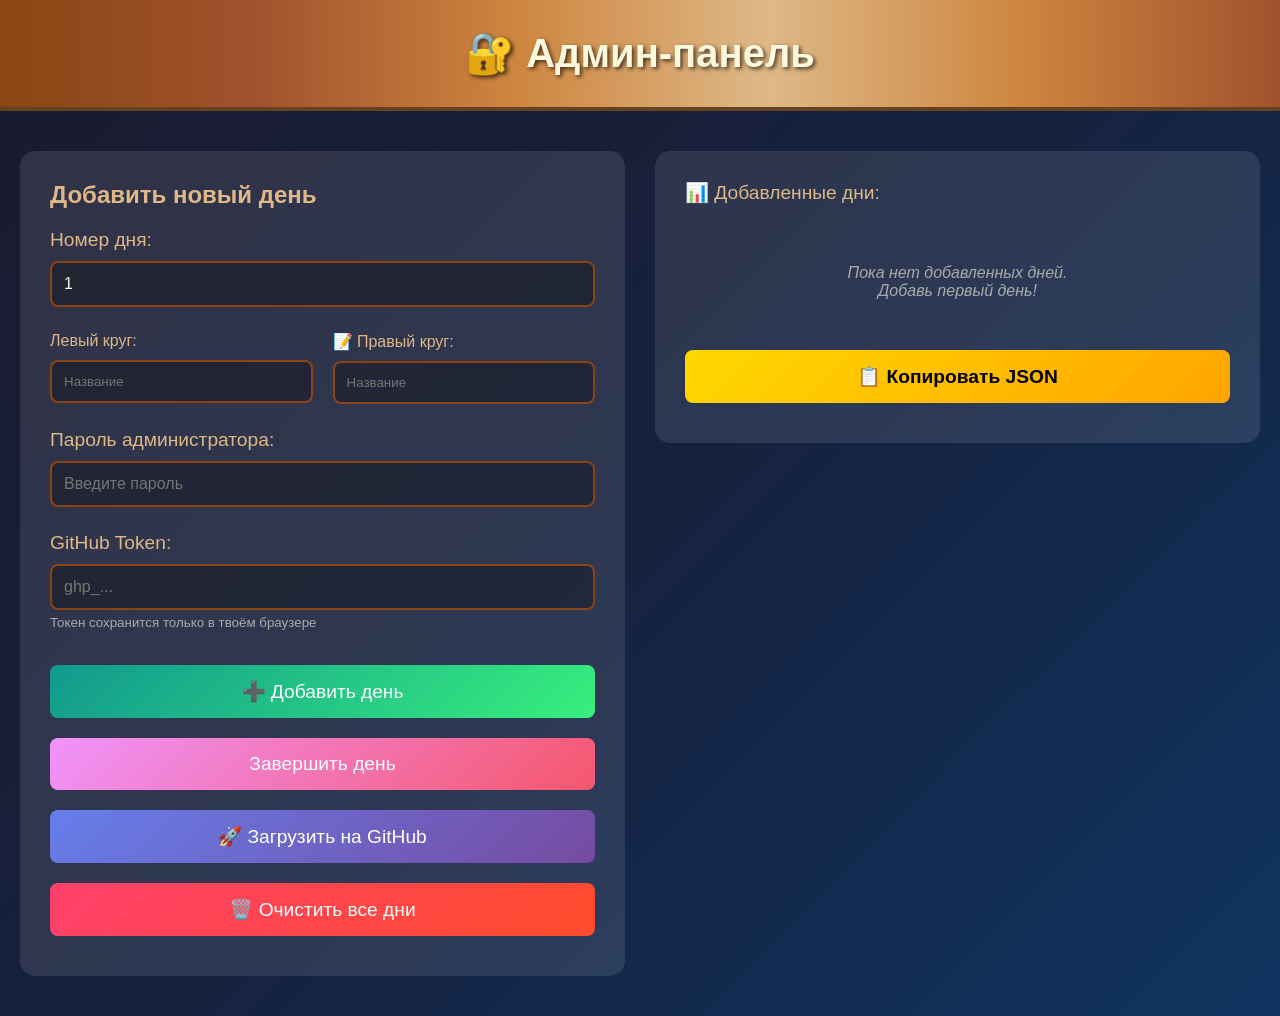
==== commit f8c994c9: "Update admin.html" ====
--- a/admin.html
+++ b/admin.html
@@ -99,6 +99,10 @@
             color: #000;
             font-weight: bold;
         }
+        .clear-btn {
+            background: linear-gradient(135deg, #ff416c, #ff4b2b);
+            margin-top: 10px;
+        }
         button:hover { transform: translateY(-2px); box-shadow: 0 5px 15px rgba(0,0,0,0.3); }
         .status-message {
             display: none;
@@ -115,16 +119,60 @@
             font-family: 'Courier New', monospace;
             font-size: 0.9em;
             color: #90EE90;
-            max-height: 600px;
+            max-height: 400px;
             overflow-y: auto;
             white-space: pre-wrap;
             word-wrap: break-word;
+            min-height: 100px;
         }
         .json-label {
             color: #DEB887;
             font-size: 1.2em;
             margin-bottom: 15px;
             display: block;
+        }
+        .days-list {
+            margin-top: 20px;
+            max-height: 300px;
+            overflow-y: auto;
+        }
+        .day-item {
+            background: rgba(255,255,255,0.1);
+            border: 2px solid #8B4513;
+            border-radius: 8px;
+            padding: 15px;
+            margin-bottom: 10px;
+        }
+        .day-item h3 {
+            color: #FFD700;
+            margin-bottom: 10px;
+            font-size: 1.2em;
+        }
+        .day-item p {
+            margin: 5px 0;
+            font-size: 0.95em;
+        }
+        .day-item .status {
+            display: inline-block;
+            padding: 3px 10px;
+            border-radius: 5px;
+            font-size: 0.85em;
+            font-weight: bold;
+            margin-top: 8px;
+        }
+        .day-item .status.active {
+            background: #28a745;
+            color: white;
+        }
+        .day-item .status.finished {
+            background: #dc3545;
+            color: white;
+        }
+        .empty-message {
+            text-align: center;
+            color: #aaa;
+            padding: 40px 20px;
+            font-style: italic;
         }
         @media (max-width: 900px) {
             .main-container {
@@ -146,7 +194,7 @@
             <h2>Добавить новый день</h2>
             
             <div class="form-group">
-                <label>📅 Номер дня:</label>
+                <label> Номер дня:</label>
                 <input type="number" id="day-number" placeholder="1" min="1">
             </div>
 
@@ -167,23 +215,25 @@
             </div>
 
             <div class="form-group">
-                <label>🔐 GitHub Token:</label>
+                <label> GitHub Token:</label>
                 <input type="password" id="github-token" placeholder="ghp_...">
                 <small style="color: #aaa; display: block; margin-top: 5px;">Токен сохранится только в твоём браузере</small>
             </div>
 
             <button class="auto-save-btn" onclick="addDay()">➕ Добавить день</button>
-            <button class="reset-btn" onclick="finishDay()">🏁 Завершить день</button>
+            <button class="reset-btn" onclick="finishDay()"> Завершить день</button>
             <button class="save-btn" onclick="uploadToGitHub()">🚀 Загрузить на GitHub</button>
+            <button class="clear-btn" onclick="clearAllDays()">🗑️ Очистить все дни</button>
             
             <div id="status" class="status-message"></div>
         </div>
 
         <div class="json-panel">
-            <span class="json-label">📄 JSON для data.json:</span>
-            <div class="json-display" id="json-display">{
-  "days": []
-}</div>
+            <span class="json-label">📊 Добавленные дни:</span>
+            <div id="days-list" class="days-list">
+                <div class="empty-message">Пока нет добавленных дней.<br>Добавь первый день!</div>
+            </div>
+            
             <button class="copy-btn" onclick="copyJSON()">📋 Копировать JSON</button>
         </div>
     </div>
